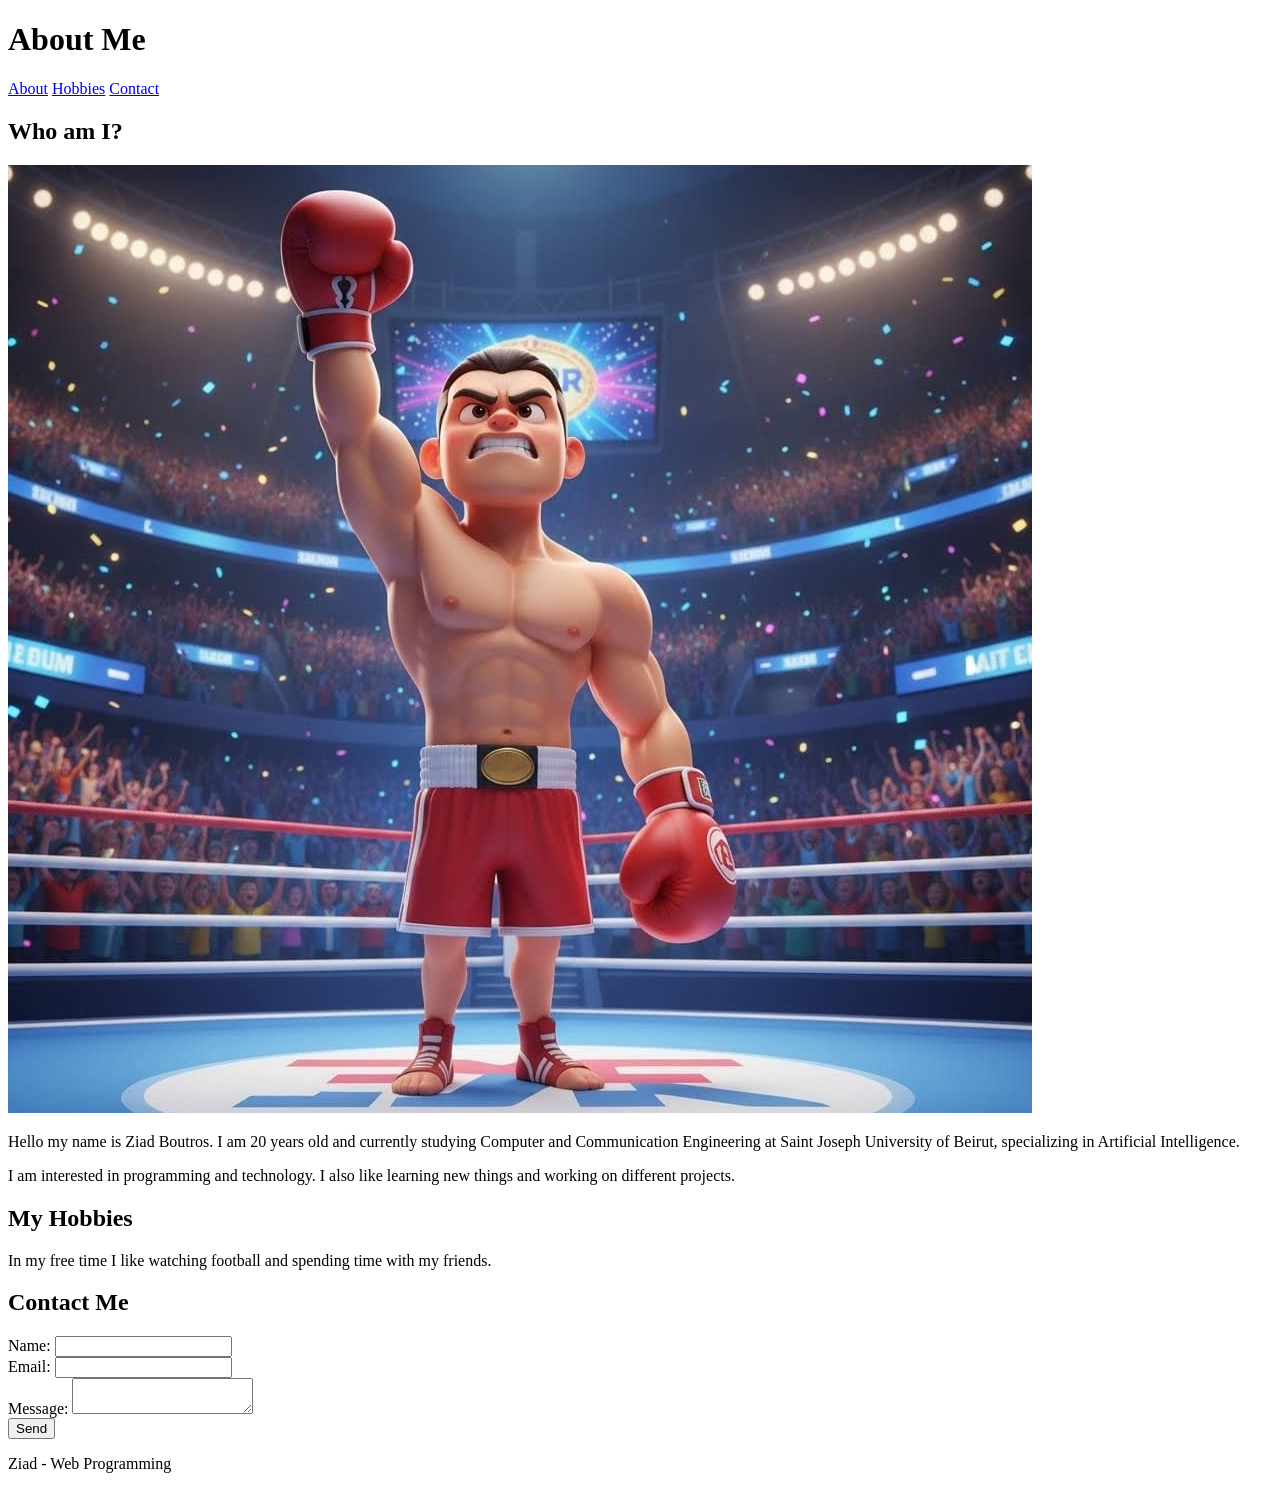
==== devoir.html @ aa1404ac "fourth commit" ====
<!DOCTYPE html>
<html lang="en">

<head>
    <title>About Me</title>
</head>

<body>

    <header>
        <h1>About Me</h1>

        <nav>
            <a href="#about">About</a>
            <a href="#hobbies">Hobbies</a>
            <a href="#contact">Contact</a>
        </nav>
    </header>

    <main>

        <h2 id="about">Who am I?</h2>

        <img src="BOXINGG.jpeg" alt="Ziad Boutros boxing">

        <p>
            Hello my name is Ziad Boutros. I am 20 years old and currently
            studying Computer and Communication Engineering at Saint Joseph
            University of Beirut, specializing in Artificial Intelligence.
        </p>

        <p>
            I am interested in programming and technology. I also like
            learning new things and working on different projects.
        </p>

        <h2 id="hobbies">My Hobbies</h2>

        <p>
            In my free time I like watching football and spending
            time with my friends.
        </p>

        <h2 id="contact">Contact Me</h2>

        <form>

            <label for="name">Name:</label>
            <input type="text" id="name" name="name" required>

            <br>

            <label for="email">Email:</label>
            <input type="email" id="email" name="email" required>

            <br>

            <label for="message">Message:</label>
            <textarea id="message" name="message" required></textarea>

            <br>

            <button type="submit">Send</button>

        </form>

    </main>

    <footer>
        <p>Ziad - Web Programming</p>
    </footer>

</body>

</html>
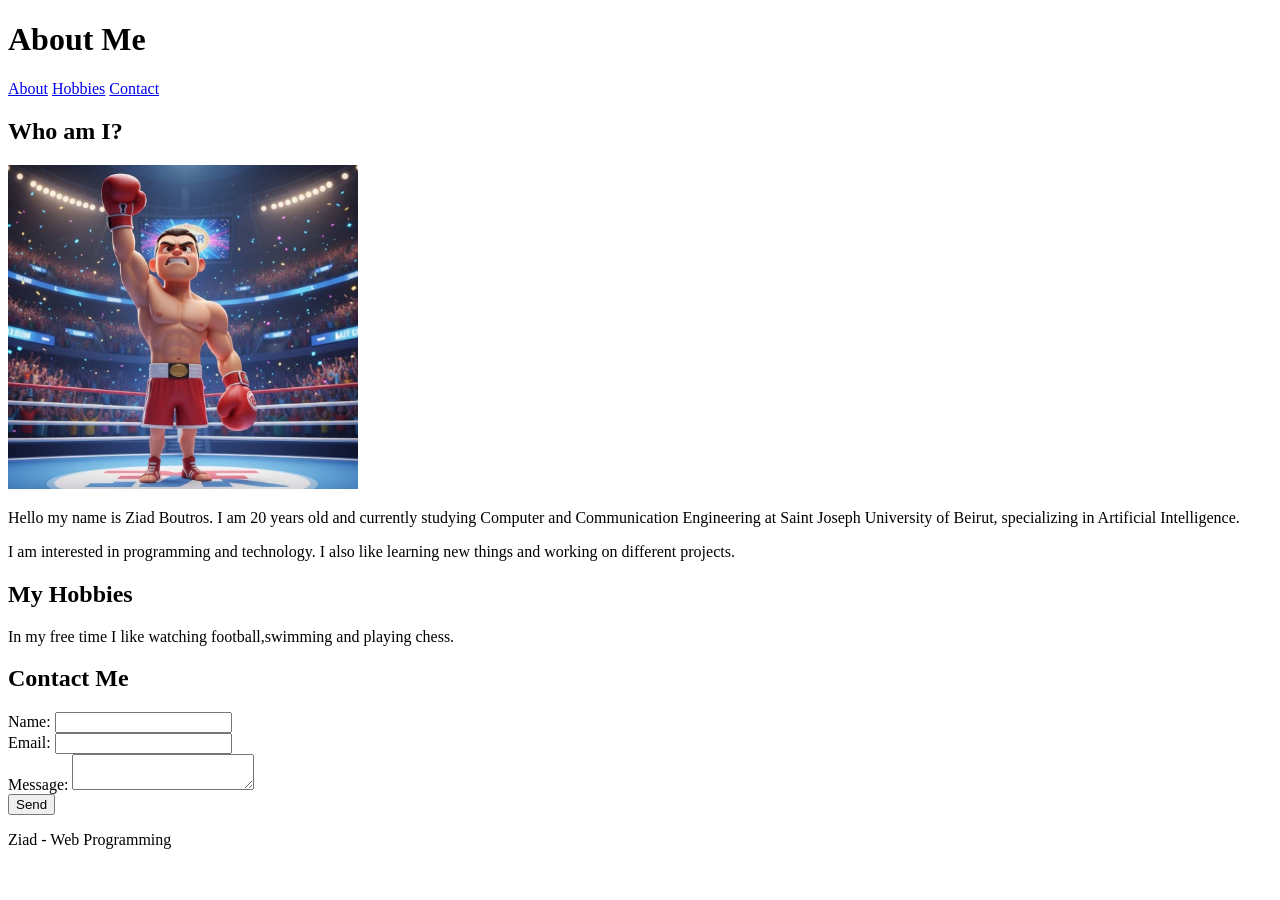
==== commit 5d09d9a2: "fifth commit" ====
--- a/devoir.html
+++ b/devoir.html
@@ -21,7 +21,7 @@
 
         <h2 id="about">Who am I?</h2>
 
-        <img src="BOXINGG.jpeg" alt="Ziad Boutros boxing">
+        <img src="BOXINGG.jpeg" alt="Ziad Boutros boxing" width="350">
 
         <p>
             Hello my name is Ziad Boutros. I am 20 years old and currently
@@ -37,8 +37,7 @@
         <h2 id="hobbies">My Hobbies</h2>
 
         <p>
-            In my free time I like watching football and spending
-            time with my friends.
+            In my free time I like watching football,swimming and playing chess. 
         </p>
 
         <h2 id="contact">Contact Me</h2>
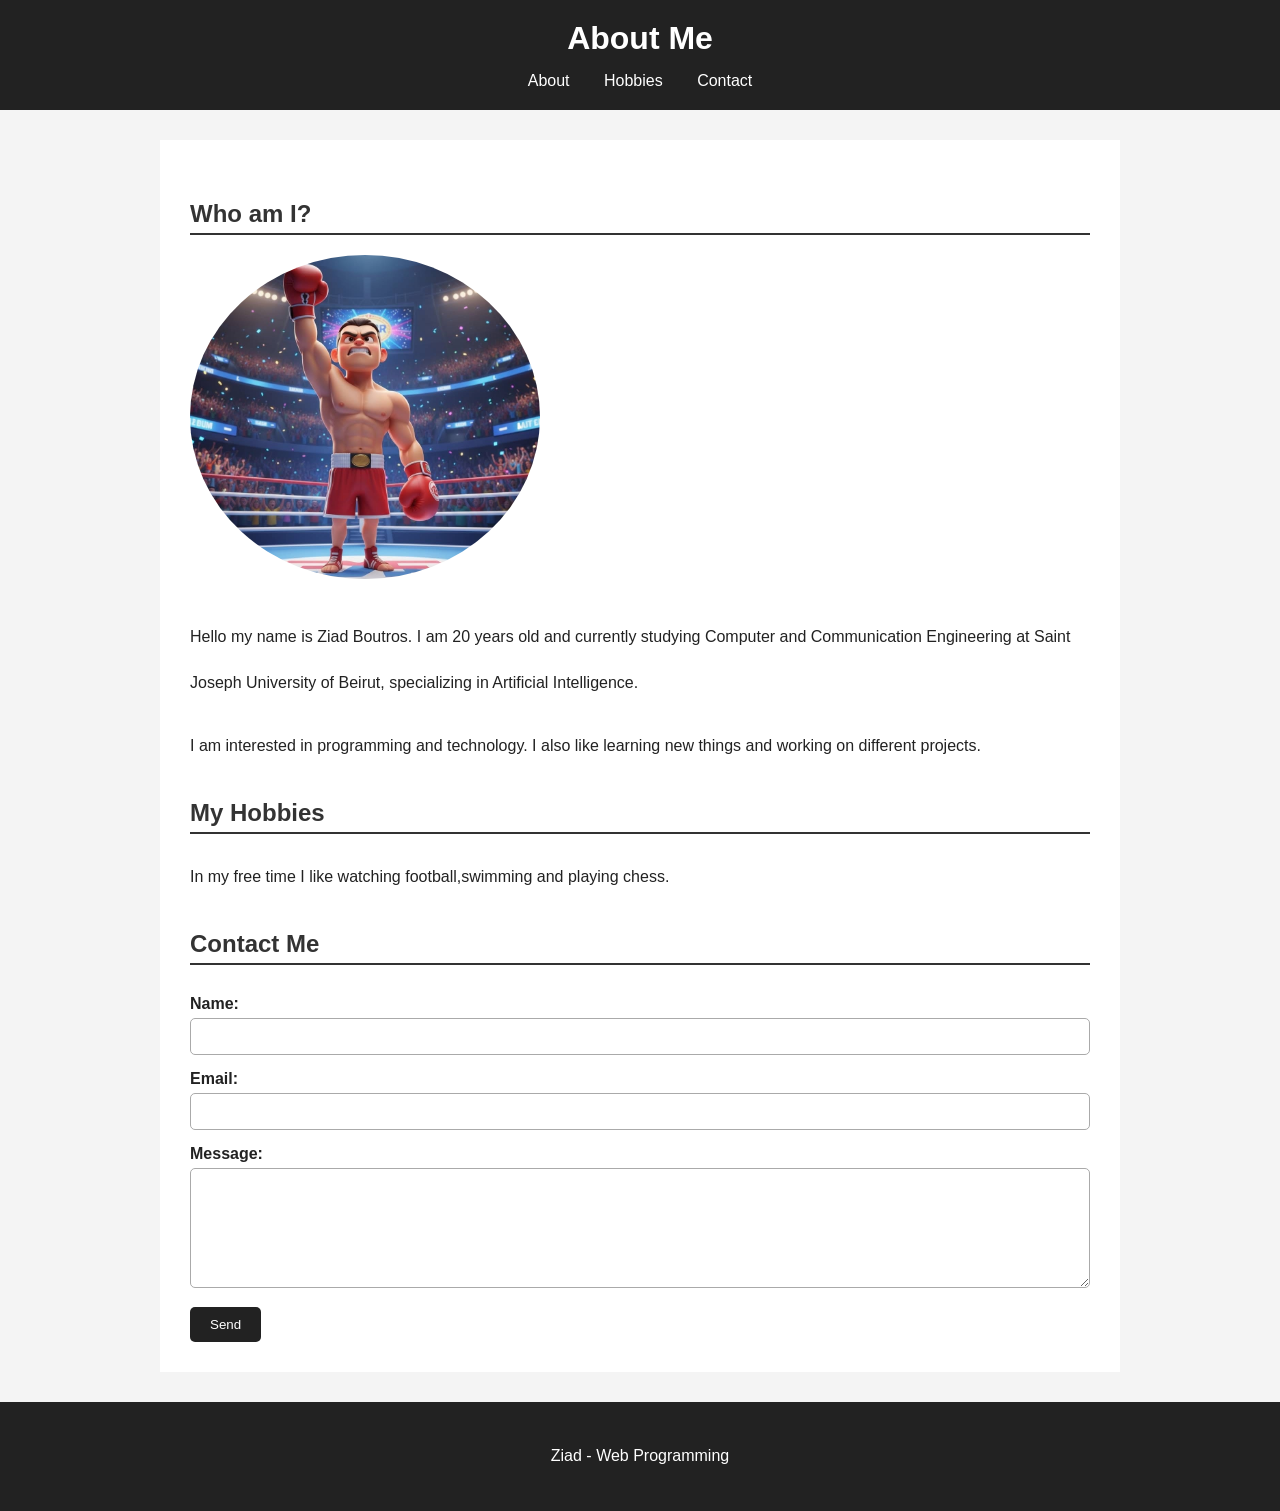
==== commit cd79b467: "sixth commit" ====
--- a/devoir.html
+++ b/devoir.html
@@ -3,6 +3,7 @@
 
 <head>
     <title>About Me</title>
+    <link rel="stylesheet" href="dev.css">
 </head>
 
 <body>
@@ -21,8 +22,8 @@
 
         <h2 id="about">Who am I?</h2>
 
-        <img src="BOXINGG.jpeg" alt="Ziad Boutros boxing" width="350">
-
+        <img src="BOXINGG.jpeg" alt="Ziad Boutros boxing" >
+        <div class ="abou-ziz">
         <p>
             Hello my name is Ziad Boutros. I am 20 years old and currently
             studying Computer and Communication Engineering at Saint Joseph
@@ -33,10 +34,10 @@
             I am interested in programming and technology. I also like
             learning new things and working on different projects.
         </p>
-
+        </div>
         <h2 id="hobbies">My Hobbies</h2>
 
-        <p>
+        <p class="x">
             In my free time I like watching football,swimming and playing chess. 
         </p>
 
@@ -71,4 +72,4 @@
 
 </body>
 
-</html>+</html>
--- a/dev.css
+++ b/dev.css
@@ -0,0 +1,129 @@
+body {
+    font-family: Arial, sans-serif;
+    margin: 0;
+    background-color: #f4f4f4;
+    color: #222;
+}
+
+
+/* Header */
+
+header {
+    background-color: #222;
+    color: white;
+    text-align: center;
+    padding: 20px;
+}
+
+header h1 {
+    margin: 0;
+    margin-bottom: 15px;
+}
+
+
+/* Navigation */
+
+nav a {
+    color: white;
+    text-decoration: none;
+    margin: 0 15px;
+}
+
+nav a:hover {
+    color: lightblue;
+}
+
+
+/* Main part */
+
+main {
+    width: 80%;
+    max-width: 900px;
+    margin: 30px auto;
+    background-color: white;
+    padding: 30px;
+}
+
+
+/* Headings */
+
+h2 {
+    color: #333;
+    border-bottom: 2px solid #333;
+    padding-bottom: 5px;
+    margin-top: 30px;
+}
+
+
+/* Paragraphs */
+
+p {
+    line-height: 2.9;
+}
+
+
+/* Image */
+
+img {
+    width: 350px;
+    max-width: 100%;
+    border-radius: 50%;
+    margin-bottom: 15px;
+}
+
+
+/* Form */
+
+form {
+    margin-top: 30px;
+}
+
+label {
+    display: block;
+    margin-top: 15px;
+    margin-bottom: 5px;
+    font-weight: bold;
+}
+
+input,
+textarea {
+    width: 100%;
+    padding: 10px;
+    box-sizing: border-box;
+    border: 1px solid #aaa;
+    border-radius: 5px;
+}
+
+textarea {
+    height: 120px;
+}
+
+
+/* Button */
+
+button {
+    margin-top: 15px;
+    padding: 10px 20px;
+    background-color: #222;
+    color: white;
+    border: none;
+    border-radius: 5px;
+    cursor: pointer;
+}
+
+button:hover {
+    background-color: #555;
+}
+
+
+/* Footer */
+
+footer {
+    background-color: #222;
+    color: white;
+    text-align: center;
+    padding: 15px;
+    margin-top: 30px;
+}
+
+
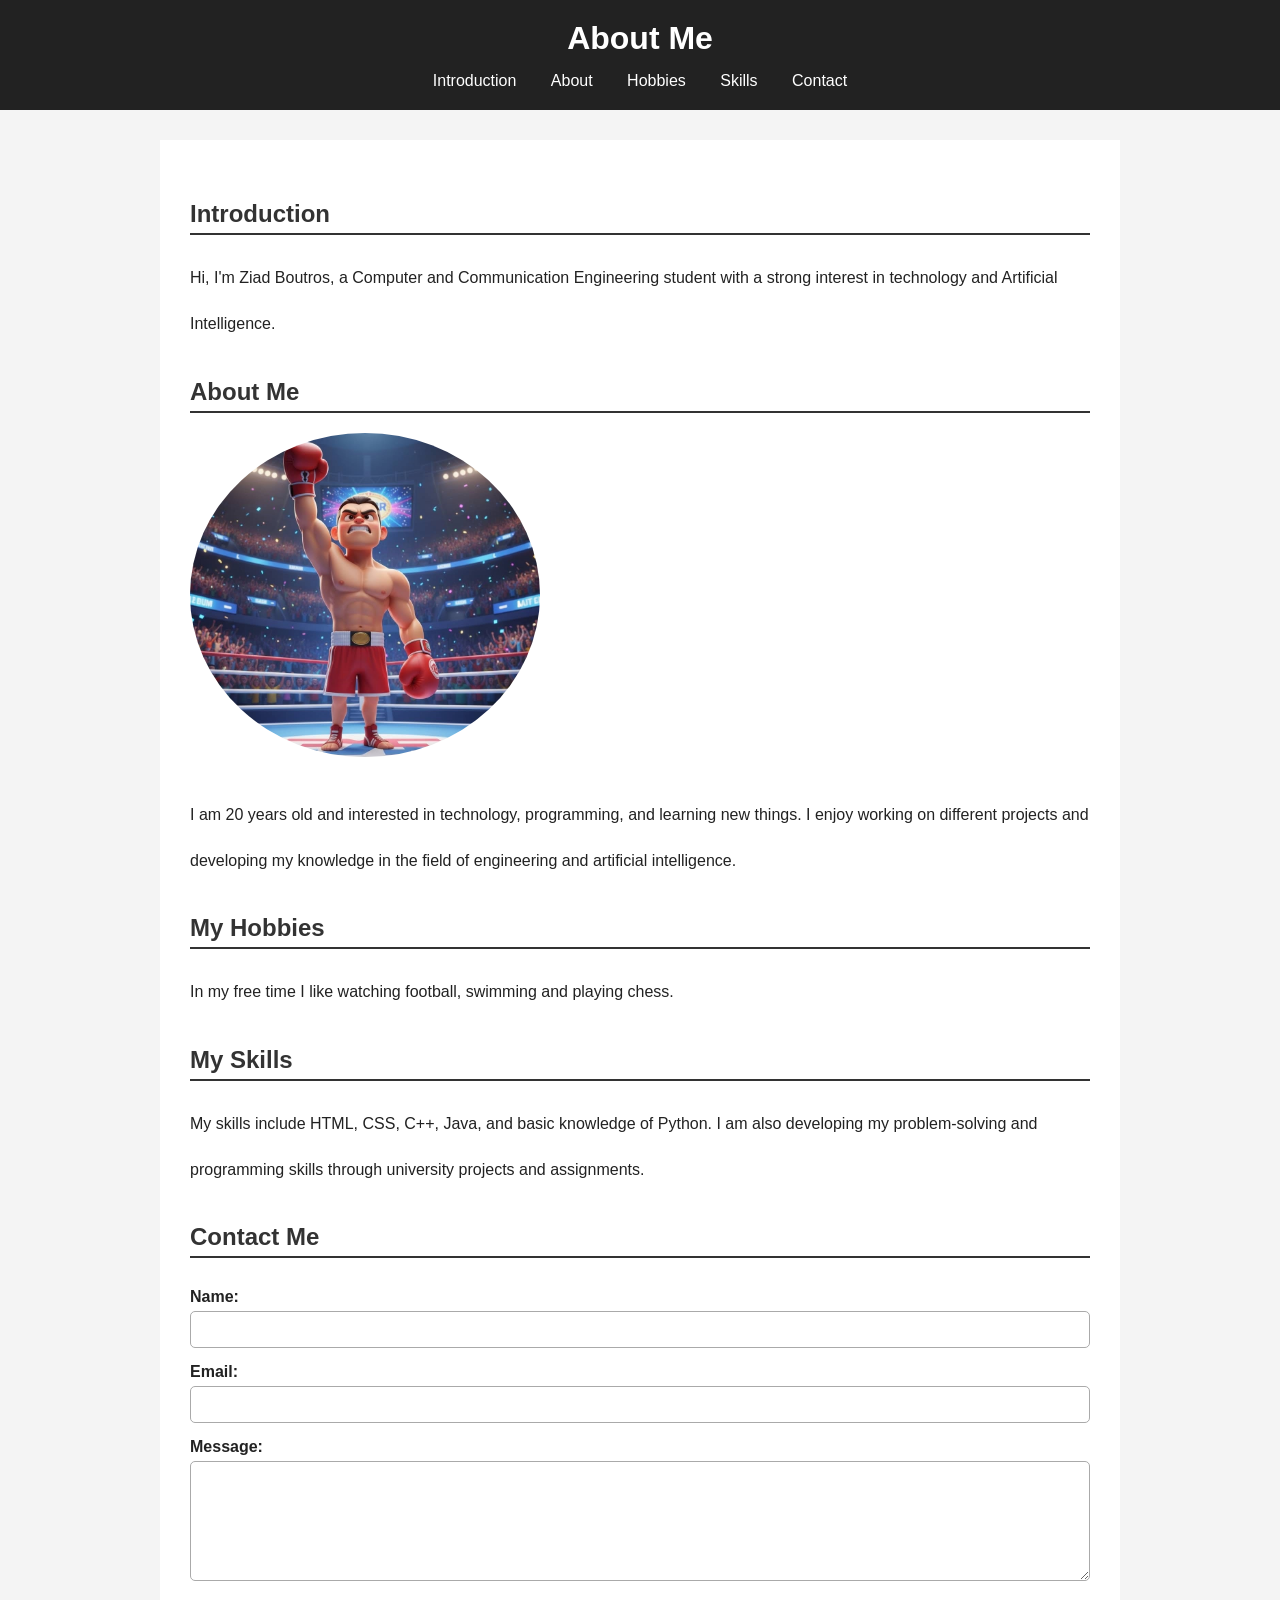
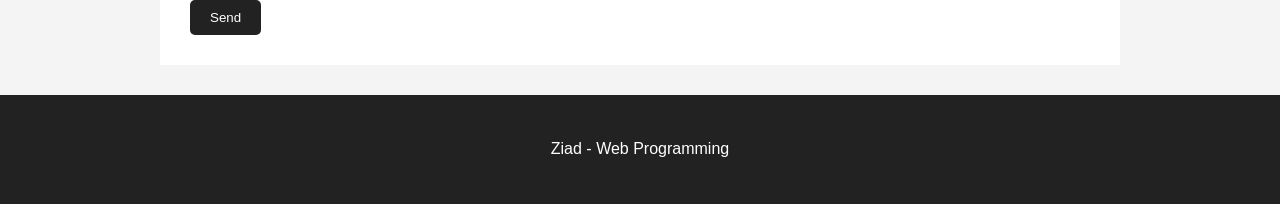
==== commit 50dda03f: "adding 5 content sections" ====
--- a/devoir.html
+++ b/devoir.html
@@ -12,57 +12,82 @@
         <h1>About Me</h1>
 
         <nav>
+            <a href="#intro">Introduction</a>
             <a href="#about">About</a>
             <a href="#hobbies">Hobbies</a>
+            <a href="#skills">Skills</a>
             <a href="#contact">Contact</a>
         </nav>
     </header>
 
     <main>
 
-        <h2 id="about">Who am I?</h2>
+        <section id="intro">
+            <h2>Introduction</h2>
 
-        <img src="BOXINGG.jpeg" alt="Ziad Boutros boxing" >
-        <div class ="abou-ziz">
-        <p>
-            Hello my name is Ziad Boutros. I am 20 years old and currently
-            studying Computer and Communication Engineering at Saint Joseph
-            University of Beirut, specializing in Artificial Intelligence.
-        </p>
+            <p>
+                Hi, I'm Ziad Boutros, a Computer and Communication Engineering
+                student with a strong interest in technology and Artificial Intelligence.
+            </p>
+        </section>
 
-        <p>
-            I am interested in programming and technology. I also like
-            learning new things and working on different projects.
-        </p>
-        </div>
-        <h2 id="hobbies">My Hobbies</h2>
+        <section id="about">
+            <h2>About Me</h2>
 
-        <p class="x">
-            In my free time I like watching football,swimming and playing chess. 
-        </p>
+            <img src="BOXINGG.jpeg" alt="Ziad Boutros boxing">
 
-        <h2 id="contact">Contact Me</h2>
+            <div class="abou-ziz">
+                <p>
+                    I am 20 years old and interested in technology, programming,
+                    and learning new things. I enjoy working on different projects
+                    and developing my knowledge in the field of engineering and
+                    artificial intelligence.
+                </p>
+            </div>
+        </section>
 
-        <form>
+        <section id="hobbies">
+            <h2>My Hobbies</h2>
 
-            <label for="name">Name:</label>
-            <input type="text" id="name" name="name" required>
+            <p class="x">
+                In my free time I like watching football, swimming and playing chess.
+            </p>
+        </section>
 
-            <br>
+        <section id="skills">
+            <h2>My Skills</h2>
 
-            <label for="email">Email:</label>
-            <input type="email" id="email" name="email" required>
+            <p>
+                My skills include HTML, CSS, C++, Java, and basic knowledge of Python.
+                I am also developing my problem-solving and programming skills through
+                university projects and assignments.
+            </p>
+        </section>
 
-            <br>
+        <section id="contact">
+            <h2>Contact Me</h2>
 
-            <label for="message">Message:</label>
-            <textarea id="message" name="message" required></textarea>
+            <form>
 
-            <br>
+                <label for="name">Name:</label>
+                <input type="text" id="name" name="name" required>
 
-            <button type="submit">Send</button>
+                <br>
 
-        </form>
+                <label for="email">Email:</label>
+                <input type="email" id="email" name="email" required>
+
+                <br>
+
+                <label for="message">Message:</label>
+                <textarea id="message" name="message" required></textarea>
+
+                <br>
+
+                <button type="submit">Send</button>
+
+            </form>
+        </section>
 
     </main>
 
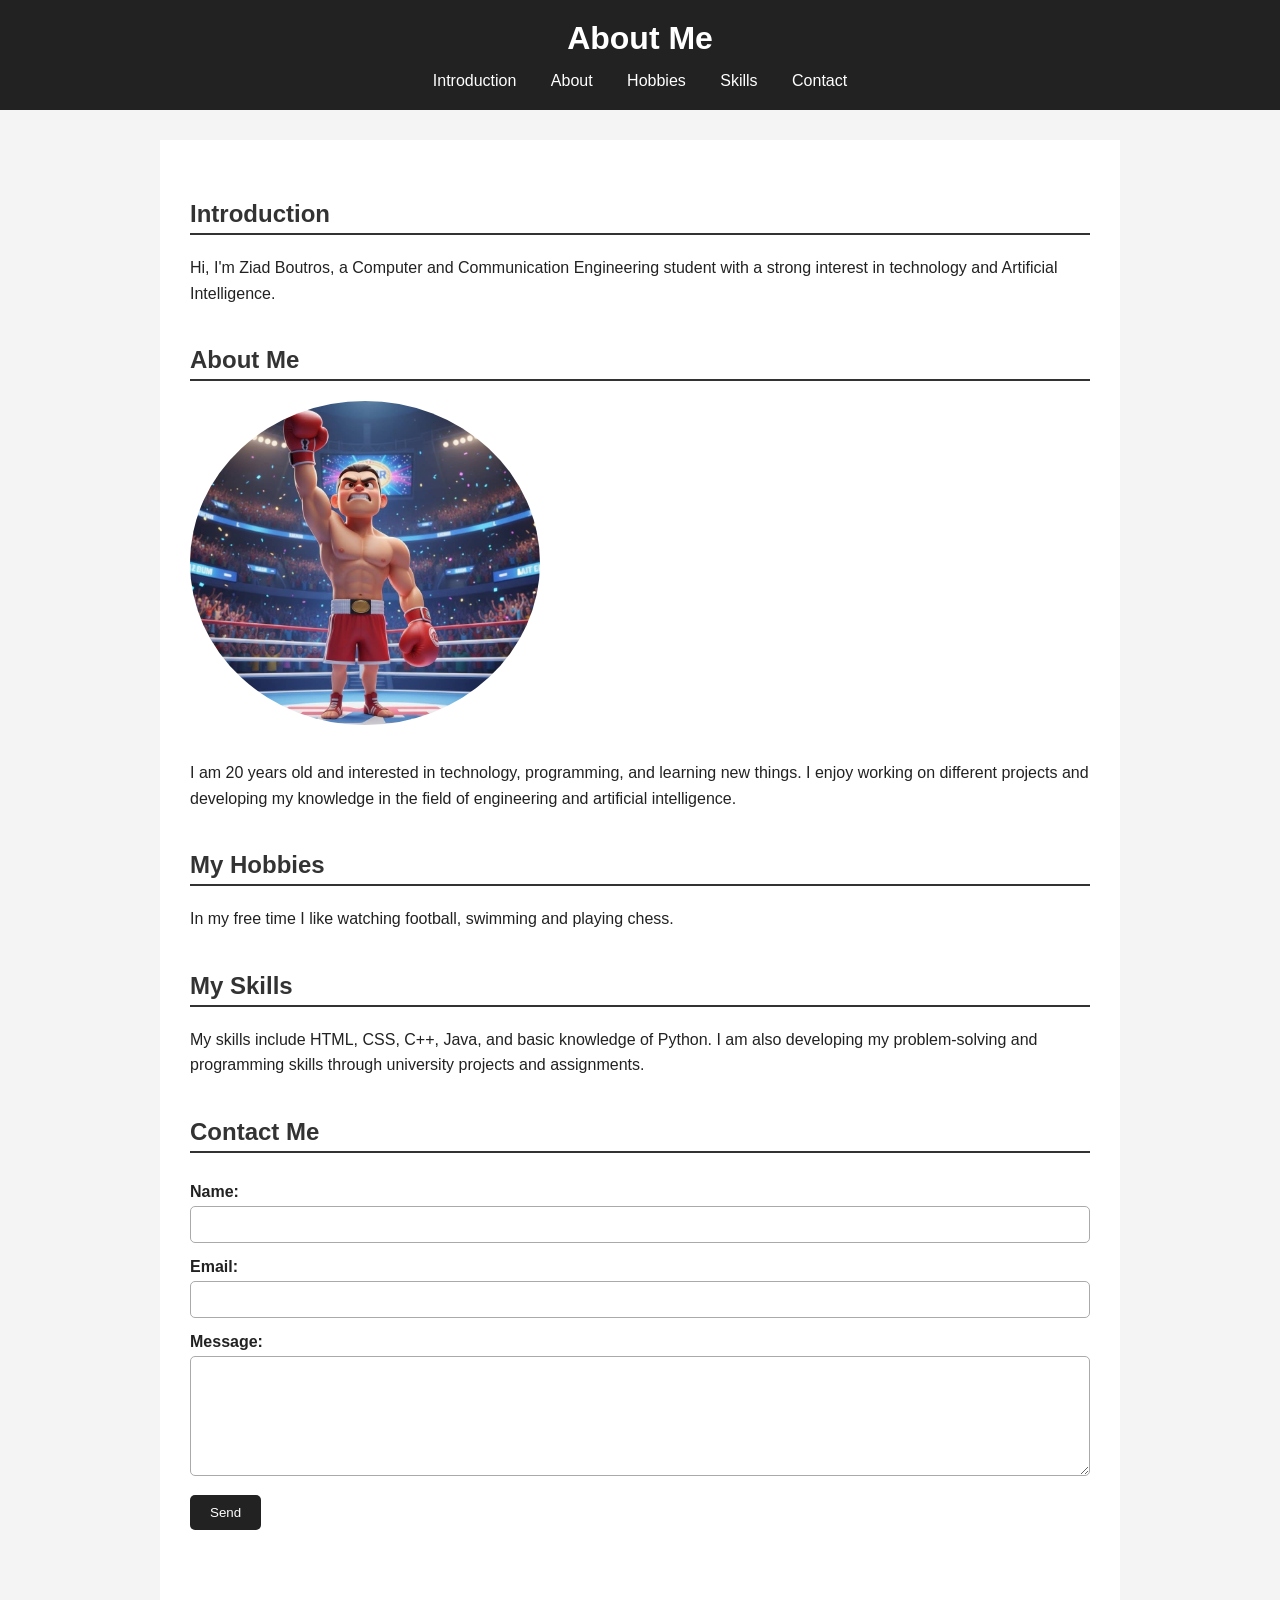
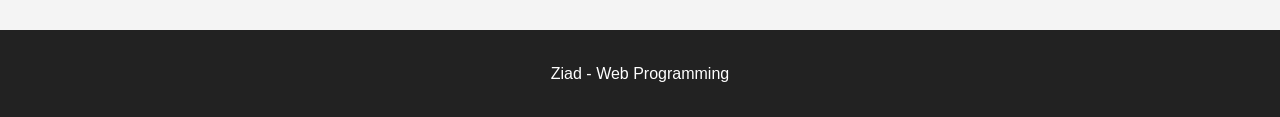
==== commit 2bbb710f: "removing unused css rules" ====
--- a/devoir.html
+++ b/devoir.html
@@ -34,22 +34,19 @@
         <section id="about">
             <h2>About Me</h2>
 
-            <img src="BOXINGG.jpeg" alt="Ziad Boutros boxing">
-
-            <div class="abou-ziz">
+            <img src="BOXINGG.jpeg" alt="Illustration of Ziad Boutros as a boxer in a boxing ring">
                 <p>
                     I am 20 years old and interested in technology, programming,
                     and learning new things. I enjoy working on different projects
                     and developing my knowledge in the field of engineering and
                     artificial intelligence.
                 </p>
-            </div>
         </section>
 
         <section id="hobbies">
             <h2>My Hobbies</h2>
 
-            <p class="x">
+            <p >
                 In my free time I like watching football, swimming and playing chess.
             </p>
         </section>
--- a/dev.css
+++ b/dev.css
@@ -6,7 +6,9 @@
 }
 
 
-/* Header */
+section {
+    margin-bottom: 40px;
+}
 
 header {
     background-color: #222;
@@ -21,7 +23,7 @@
 }
 
 
-/* Navigation */
+
 
 nav a {
     color: white;
@@ -34,7 +36,6 @@
 }
 
 
-/* Main part */
 
 main {
     width: 80%;
@@ -45,7 +46,7 @@
 }
 
 
-/* Headings */
+
 
 h2 {
     color: #333;
@@ -55,14 +56,14 @@
 }
 
 
-/* Paragraphs */
+
 
 p {
-    line-height: 2.9;
+    line-height: 1.6;
 }
 
 
-/* Image */
+
 
 img {
     width: 350px;
@@ -72,7 +73,6 @@
 }
 
 
-/* Form */
 
 form {
     margin-top: 30px;
@@ -99,7 +99,7 @@
 }
 
 
-/* Button */
+
 
 button {
     margin-top: 15px;
@@ -116,7 +116,6 @@
 }
 
 
-/* Footer */
 
 footer {
     background-color: #222;
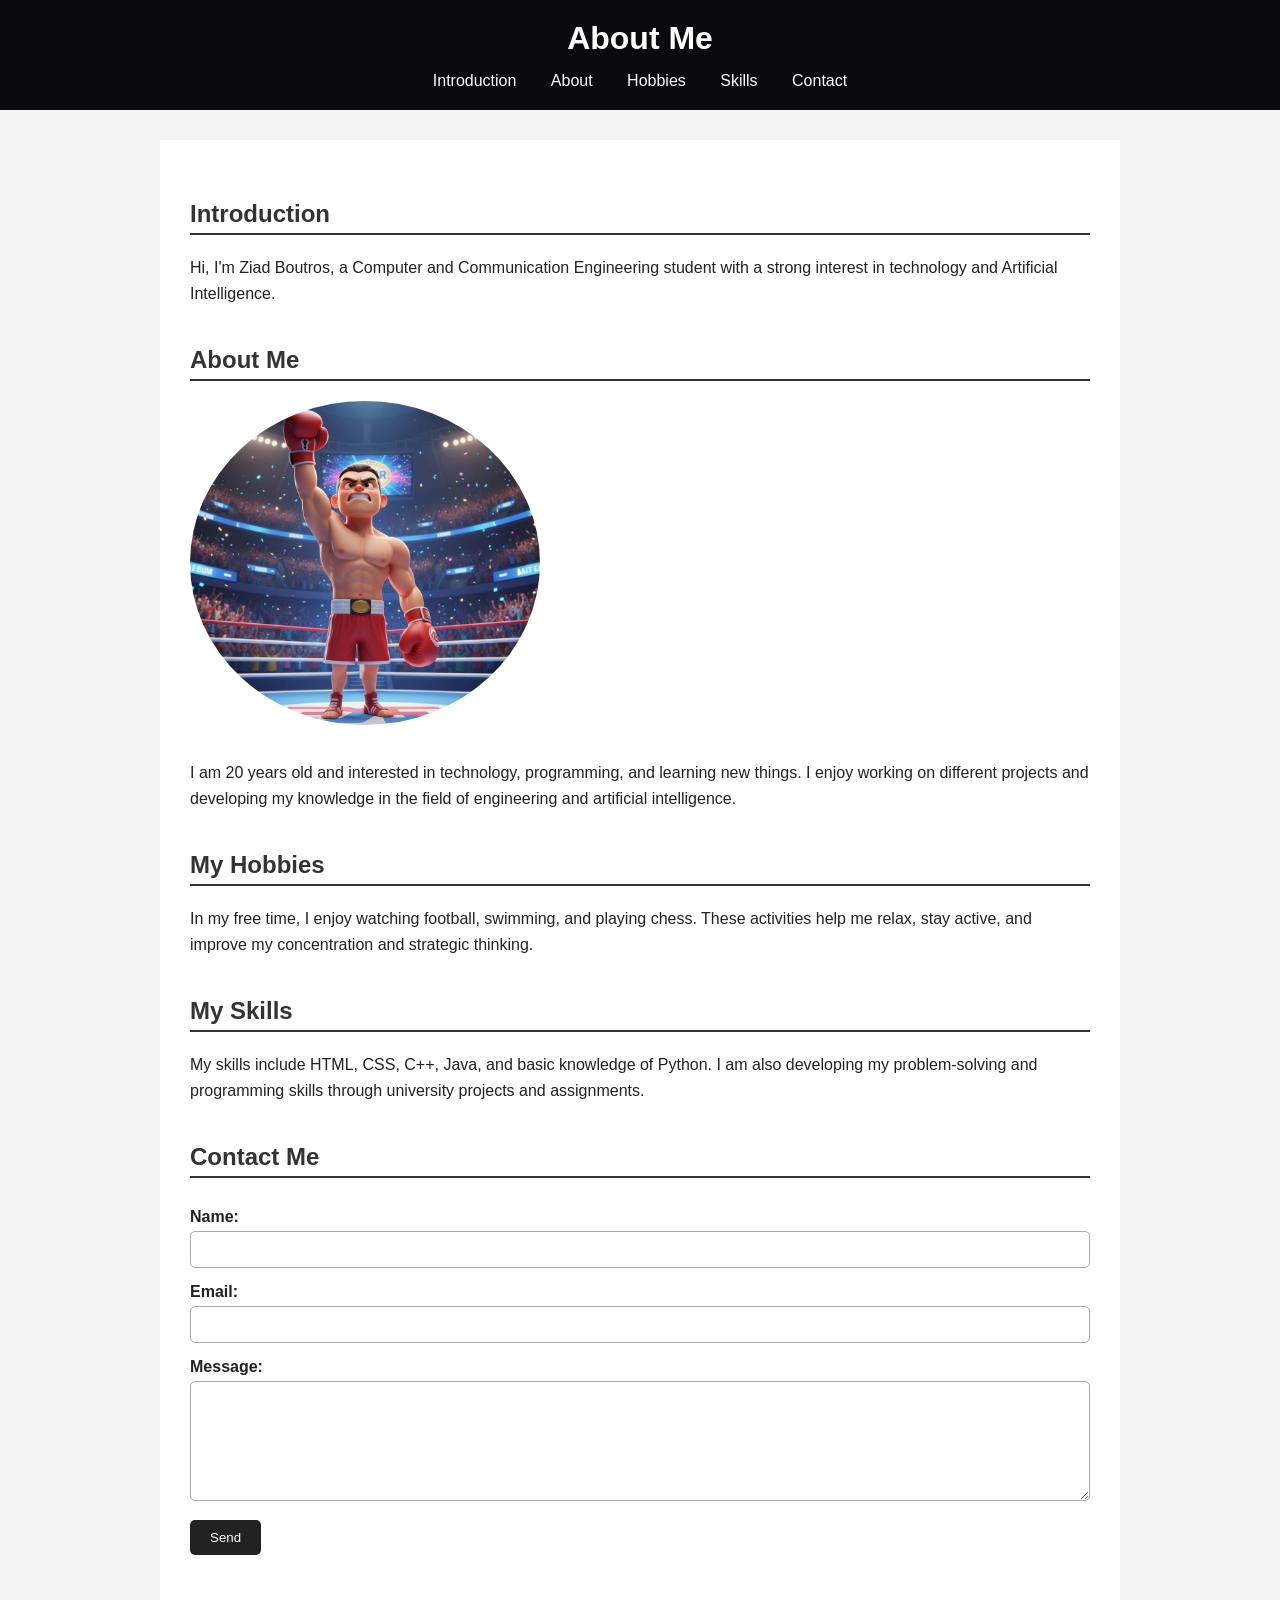
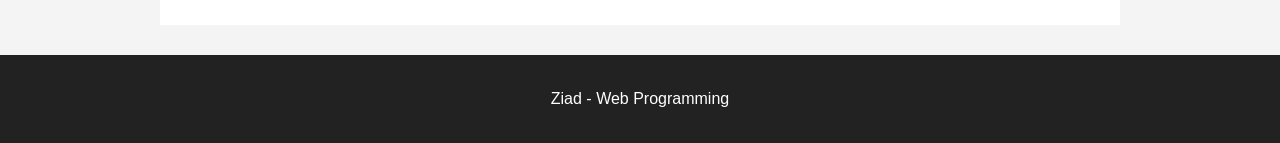
==== commit eb24d4ca: "modifying hobbies" ====
--- a/devoir.html
+++ b/devoir.html
@@ -47,7 +47,7 @@
             <h2>My Hobbies</h2>
 
             <p >
-                In my free time I like watching football, swimming and playing chess.
+                In my free time, I enjoy watching football, swimming, and playing chess. These activities help me relax, stay active, and improve my concentration and strategic thinking.
             </p>
         </section>
 
--- a/dev.css
+++ b/dev.css
@@ -11,7 +11,7 @@
 }
 
 header {
-    background-color: #222;
+    background-color: #0a090b;
     color: white;
     text-align: center;
     padding: 20px;
